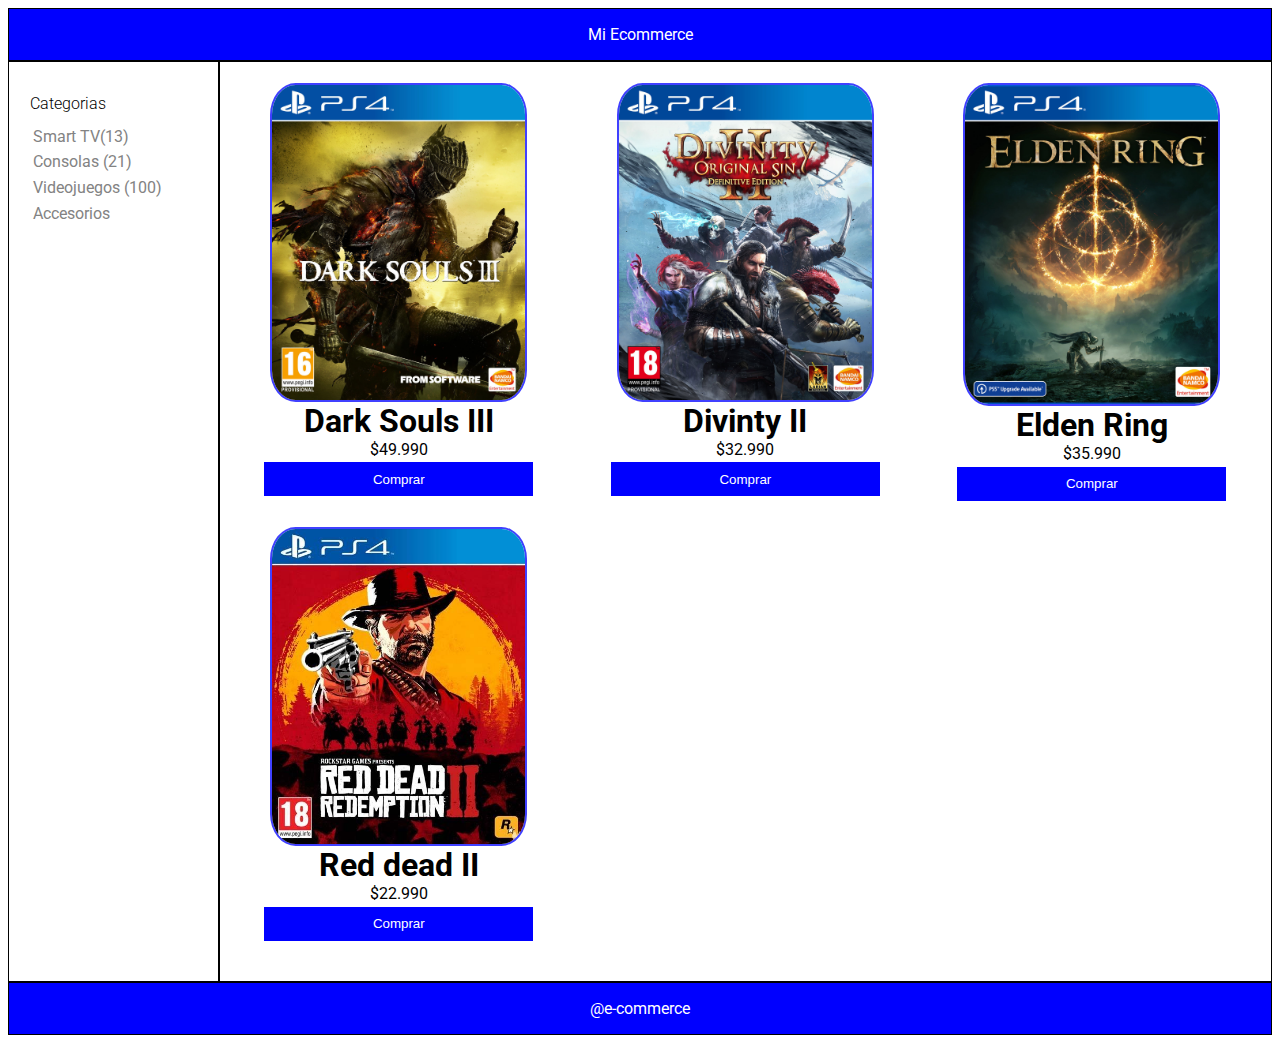
==== index.html @ 70d8225e "Desafio2_ecommerce" ====
<!DOCTYPE html>
<html lang="en">
<head>
    <meta charset="UTF-8">
    <meta name="viewport" content="width=device-width, initial-scale=1.0">
    <link rel="stylesheet" href="assets/css/style.css">
    <link rel="stylesheet" href="https://cdnjs.cloudflare.com/ajax/libs/font-awesome/6.4.2/css/all.min.css" integrity="sha512-z3gLpd7yknf1YoNbCzqRKc4qyor8gaKU1qmn+CShxbuBusANI9QpRohGBreCFkKxLhei6S9CQXFEbbKuqLg0DA==" crossorigin="anonymous" referrerpolicy="no-referrer">
    <link rel="stylesheet" href="">
    <title>Desafio 2 e-commerce</title>
</head>
<body>
    <div class="contenedor_layout">
        <div class="contenedor_layout_header box">
            <div class="titulo_header">
                <p>Mi Ecommerce</p>
            </div>
            
        </div>
        <div class="contenedor_layout_menu box">
            <div class="menu">

           <h1>Categorias</h1>
            <ul>
                <li>
                    <a href="">Smart TV<span>(13)</span></a>
                </li>
            </ul>
            <ul>
                <li>
                    <a href="">Consolas <span>(21)</span></a>
                </li>
            </ul>
            <ul>
                <li>
                    <a href="">Videojuegos <span>(100)</span></a>
                </li>
            </ul>
            <ul>
                <li>
                    <a href="">Accesorios</a>
                </li>
            </ul>
         
        </div>
        </div>
        <div class="contenedor_layout_productos box">
            <div class="padre_productos">
                <div class="cards">
                    <img src="assets/img/dark-souls-iii-2016412115050_1.jpg" alt="">
                    <h1>Dark Souls III</h1>
                    <p>$49.990</p>
                    <div class="inconos_productos">
                        <a href=""><i class="fa-brands fa-youtube"></i></a>
                        <a href=""><i class="fa-brands fa-discord"></i></a>
                    </div>
                    
                    <button type="button">Comprar</button>
                </div>
                <div class="cards">
                    <img src="assets/img/divinity-original-sin-ii-2018525113822_1.jpg"  alt="">
                    <h1>Divinty II</h1>
                    <p>$32.990</p>
                    <div class="inconos_productos">
                        <a href=""><i class="fa-brands fa-youtube"></i></a>
                        <a href=""><i class="fa-brands fa-discord"></i></a>
                    </div>
                    <button type="button">Comprar</button>
                </div>

                <div class="cards">
                    <img src="assets/img/elden-ring-202161213155938_1.jpg" alt="">
                    <h1>Elden Ring</h1>
                    <p>$35.990</p>
                    <div class="inconos_productos">
                        <a href=""><i class="fa-brands fa-youtube"></i></a>
                        <a href=""><i class="fa-brands fa-discord"></i></a>
                    </div>
                    <button type="button">Comprar</button>
                </div>
                <div class="cards">
                    <img src="assets/img/red-dead-redemption-2-20185218474_1.jpg"  alt="">
                    <h1>Red dead II</h1>
                    <p>$22.990</p>
                    <div class="inconos_productos">
                        <a href=""><i class="fa-brands fa-youtube"></i></a>
                        <a href=""><i class="fa-brands fa-discord"></i></a>
                    </div>
                    <button type="button">Comprar</button>
                </div>



            </div>
           
        </div>
        <div class="contenedor_layout_footer box">
            <div class="titulo_footer">
                <p>@e-commerce</p>
            </div>
            
        </div>
    </div>
</body>
</html>
---- assets/css/style.css ----
@import url('https://fonts.googleapis.com/css2?family=Roboto:wght@300&display=swap');

.contenedor_layout {
    display: grid;
    grid-template-columns: 1fr 5fr;
    grid-template-areas: 
    
    'header header'
    'menus productos'
    'footer footer'
    ;

    min-height: 100vh;  
    font-family: 'Roboto', sans-serif;
}
/* CONTENEDOR HEADER */
.contenedor_layout_header {
    grid-area: header;
    background-color: blue;

}
.titulo_header {
    display: flex;
    flex-direction: row;
    align-items: center;
    justify-content: center;
}
.titulo_header p{
    color: white;
}

.box {
    border: 1px solid black;
}
/* CONTENEDOR MENU */
.contenedor_layout_menu {
    grid-area: menus;
}

.menu{
    display: flex;
    flex-direction: column;
    align-items: start;
    margin: 10%;
}
.menu h1{
    font-size:100%;
    font-weight: 300;
}
.menu ul{
  list-style: none;
  margin: 2%;
  padding: 0;
}
.menu ul li a{
    text-decoration: none;
    color: rgb(131, 131, 131);
    
}
/* CONTENEDOR DE PRODUCTOS Y CARDS */
.padre_productos{
    display: grid;
    grid-template-columns: 1fr 1fr 1fr;
    grid-template-rows: 1fr 1.1fr;
    gap: 3%;
    margin: 2%;
    /* min-height: 100vh; */
}
.contenedor_layout_productos {
    /* padding: 4%; */
    grid-area: productos;
}

.cards{
    display: flex;
    flex-direction: column;
    align-items: center;

}
.cards p{
    margin: 0;
}
.cards h1{
    margin: 0;
}
.cards img{
 width: 80%;
 border-radius: 10%;
 border: 2px solid rgb(64, 64, 255);
}
.inconos_productos a{
    color: rgb(160, 160, 160);
}
.cards button{
    width: 85%;
    margin-top: 1%;
    border: none;
    background-color: blue ;
    color: white;
    padding: 3%;
}
.cards button:hover{
    background-color: black;
    color: white;
}

/* CONTENEDOR FOOTER */
.contenedor_layout_footer {
    grid-area: footer;
    background-color: blue;
}
.titulo_footer {
    display: flex;
    flex-direction: row;
    align-items: center;
    justify-content: center;
}
.titulo_footer p{
    color: white;
}

/* CONTENEDOR FOOTER */
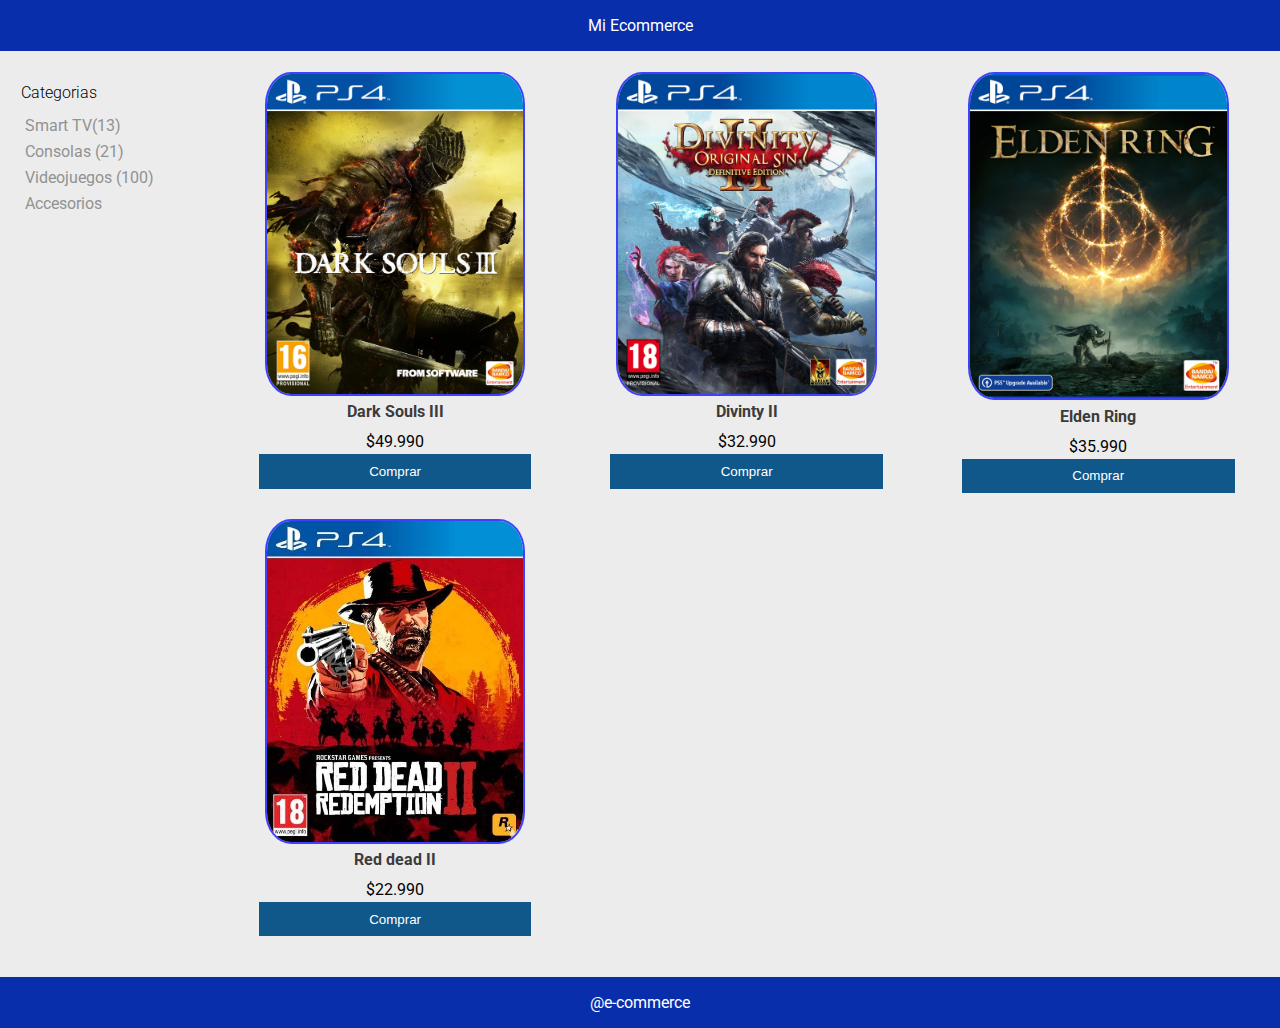
==== commit a9be8ab5: "se hacen cambios en los estilos" ====
--- a/index.html
+++ b/index.html
@@ -50,7 +50,7 @@
                     <h1>Dark Souls III</h1>
                     <p>$49.990</p>
                     <div class="inconos_productos">
-                        <a href=""><i class="fa-brands fa-youtube"></i></a>
+                        <a href="https://www.youtube.com/watch?v=cWBwFhUv1-8" target="_blank"><i class="fa-brands fa-youtube"></i></a>
                         <a href=""><i class="fa-brands fa-discord"></i></a>
                     </div>
                     
@@ -61,7 +61,7 @@
                     <h1>Divinty II</h1>
                     <p>$32.990</p>
                     <div class="inconos_productos">
-                        <a href=""><i class="fa-brands fa-youtube"></i></a>
+                        <a href="https://www.youtube.com/watch?v=vJ4SVSm1ARQ" target="_blank"><i class="fa-brands fa-youtube"></i></a>
                         <a href=""><i class="fa-brands fa-discord"></i></a>
                     </div>
                     <button type="button">Comprar</button>
--- a/assets/css/style.css
+++ b/assets/css/style.css
@@ -1,6 +1,8 @@
 
   @import url('https://fonts.googleapis.com/css2?family=Roboto:wght@300&display=swap');
-
+body{
+    margin: 0;
+}
 .contenedor_layout {
     display: grid;
     grid-template-columns: 1fr 5fr;
@@ -17,7 +19,7 @@
 /* CONTENEDOR HEADER */
 .contenedor_layout_header {
     grid-area: header;
-    background-color: blue;
+    background-color: #082EAC;
 
 }
 .titulo_header {
@@ -30,12 +32,13 @@
     color: white;
 }
 
-.box {
+/* .box {
     border: 1px solid black;
-}
+} */
 /* CONTENEDOR MENU */
 .contenedor_layout_menu {
     grid-area: menus;
+    background-color: rgb(236, 236, 236);
 }
 
 .menu{
@@ -55,7 +58,7 @@
 }
 .menu ul li a{
     text-decoration: none;
-    color: rgb(131, 131, 131);
+    color: rgb(146, 146, 146);
     
 }
 /* CONTENEDOR DE PRODUCTOS Y CARDS */
@@ -70,6 +73,7 @@
 .contenedor_layout_productos {
     /* padding: 4%; */
     grid-area: productos;
+    background-color: rgb(236, 236, 236);
 }
 
 .cards{
@@ -82,7 +86,10 @@
     margin: 0;
 }
 .cards h1{
-    margin: 0;
+    margin-top: 2%;
+    font-size: medium;
+    color: rgb(59, 59, 59);
+    
 }
 .cards img{
  width: 80%;
@@ -96,8 +103,8 @@
     width: 85%;
     margin-top: 1%;
     border: none;
-    background-color: blue ;
-    color: white;
+    background-color: rgb(16, 87, 138) ;
+    color: rgb(255, 255, 255);
     padding: 3%;
 }
 .cards button:hover{
@@ -108,7 +115,7 @@
 /* CONTENEDOR FOOTER */
 .contenedor_layout_footer {
     grid-area: footer;
-    background-color: blue;
+    background-color: #082EAC;
 }
 .titulo_footer {
     display: flex;
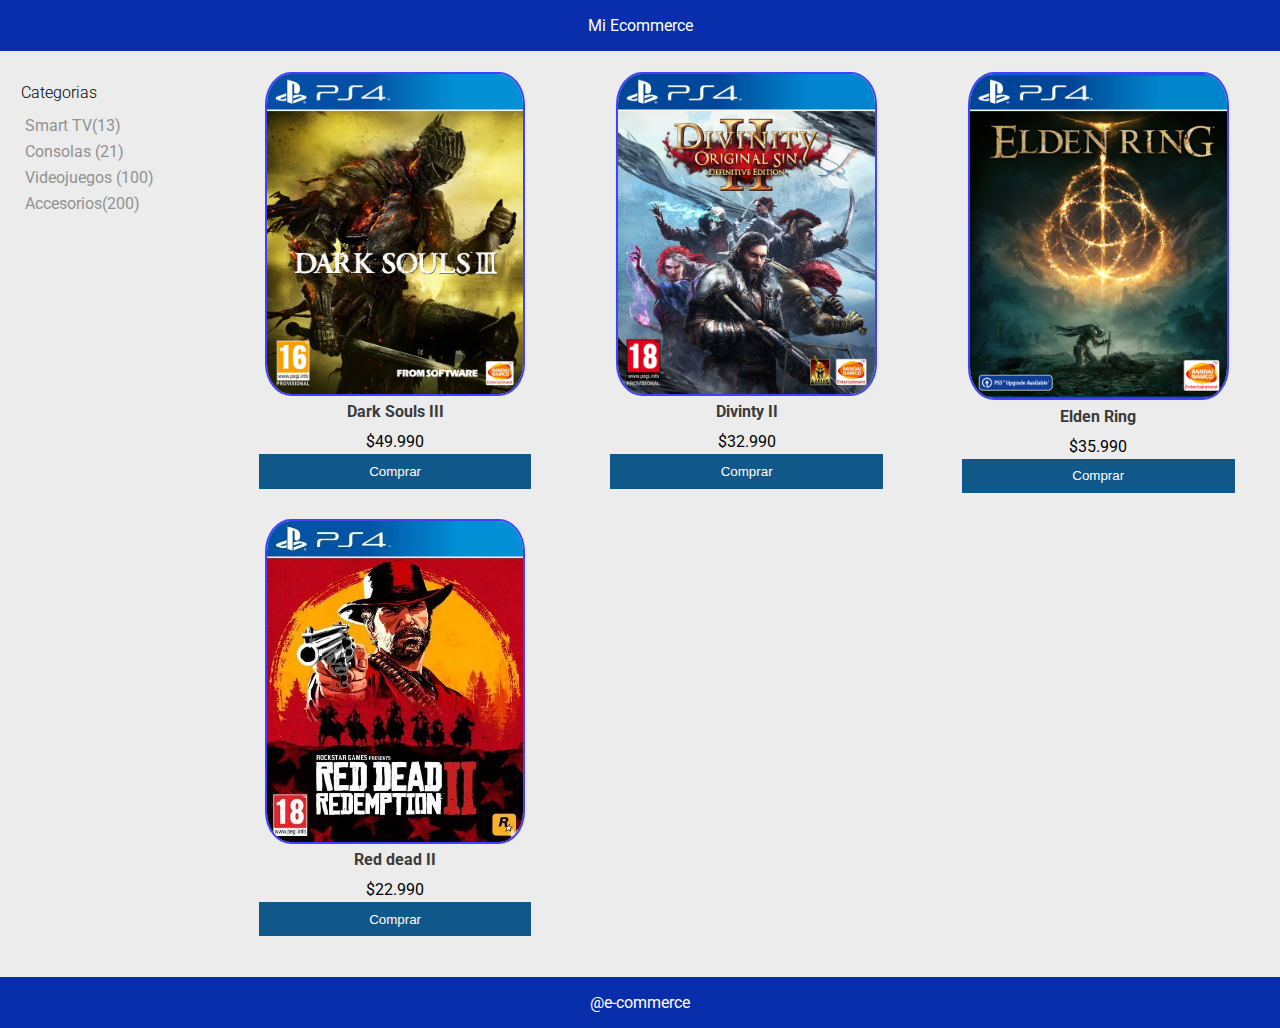
==== commit 78aa2ac8: "cantidad de articulos" ====
--- a/index.html
+++ b/index.html
@@ -37,7 +37,7 @@
             </ul>
             <ul>
                 <li>
-                    <a href="">Accesorios</a>
+                    <a href="">Accesorios(200)</a>
                 </li>
             </ul>
          
--- a/assets/css/style.css
+++ b/assets/css/style.css
@@ -125,6 +125,8 @@
 }
 .titulo_footer p{
     color: white;
+
 }
 
+
 /* CONTENEDOR FOOTER */
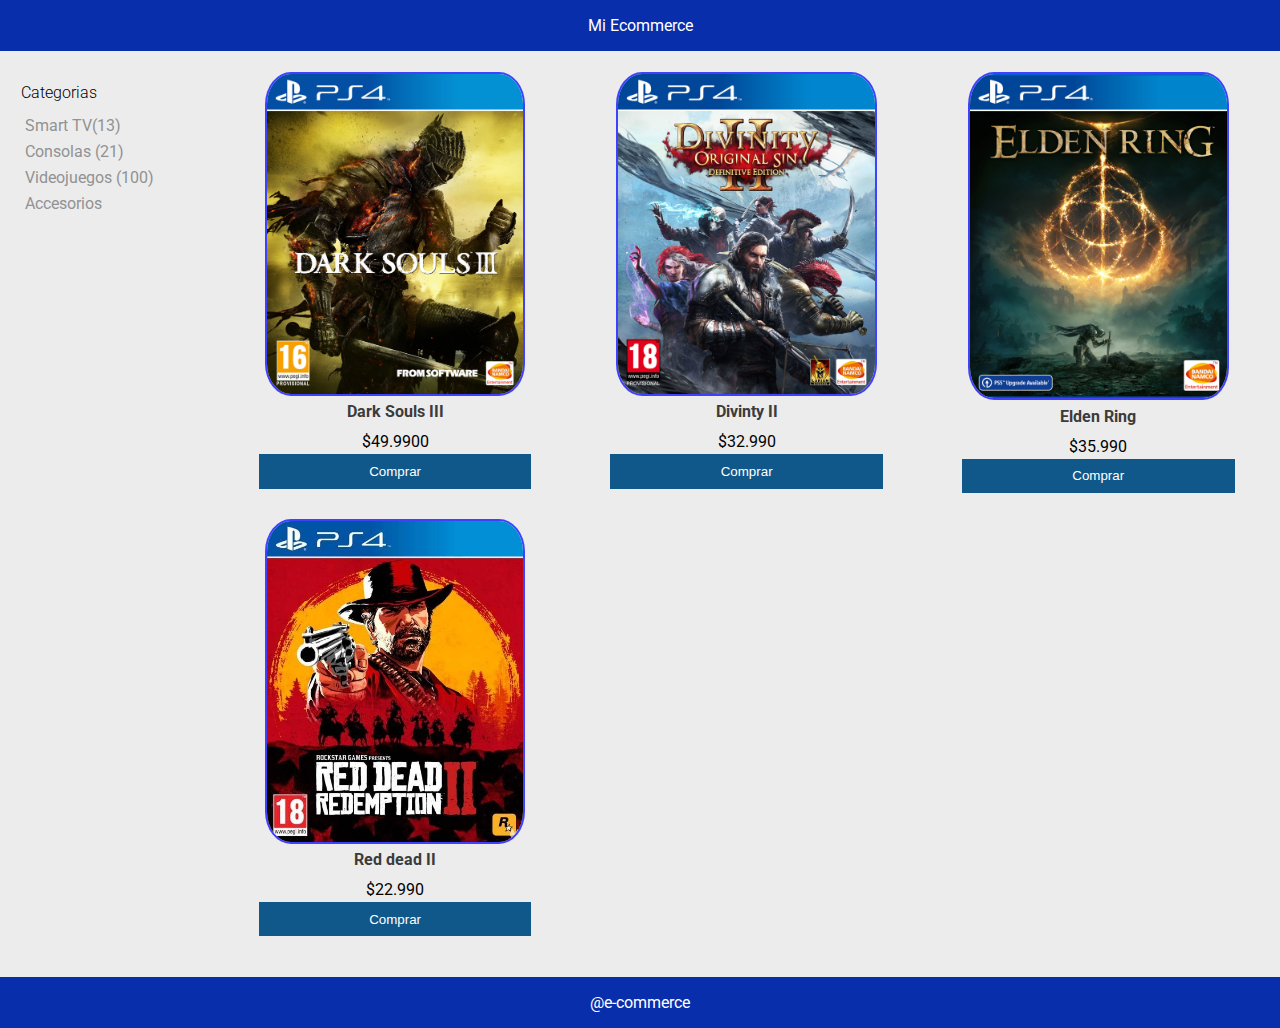
==== commit 00595d7e: "cambios" ====
--- a/index.html
+++ b/index.html
@@ -37,7 +37,7 @@
             </ul>
             <ul>
                 <li>
-                    <a href="">Accesorios(200)</a>
+                    <a href="">Accesorios</a>
                 </li>
             </ul>
          
@@ -48,7 +48,7 @@
                 <div class="cards">
                     <img src="assets/img/dark-souls-iii-2016412115050_1.jpg" alt="">
                     <h1>Dark Souls III</h1>
-                    <p>$49.990</p>
+                    <p>$49.9900</p>
                     <div class="inconos_productos">
                         <a href="https://www.youtube.com/watch?v=cWBwFhUv1-8" target="_blank"><i class="fa-brands fa-youtube"></i></a>
                         <a href=""><i class="fa-brands fa-discord"></i></a>
--- a/assets/css/style.css
+++ b/assets/css/style.css
@@ -20,6 +20,7 @@
 .contenedor_layout_header {
     grid-area: header;
     background-color: #082EAC;
+   
 
 }
 .titulo_header {
@@ -27,7 +28,9 @@
     flex-direction: row;
     align-items: center;
     justify-content: center;
+    
 }
+
 .titulo_header p{
     color: white;
 }
@@ -70,6 +73,15 @@
     margin: 2%;
     /* min-height: 100vh; */
 }
+@media  (max-width: 568px) {
+   .padre_productos{
+    display: grid;
+    grid-template-columns: 1fr;
+    grid-template-rows: 1fr 1.4fr;
+    gap: 3%;
+    margin: 2%;
+   }
+  }
 .contenedor_layout_productos {
     /* padding: 4%; */
     grid-area: productos;
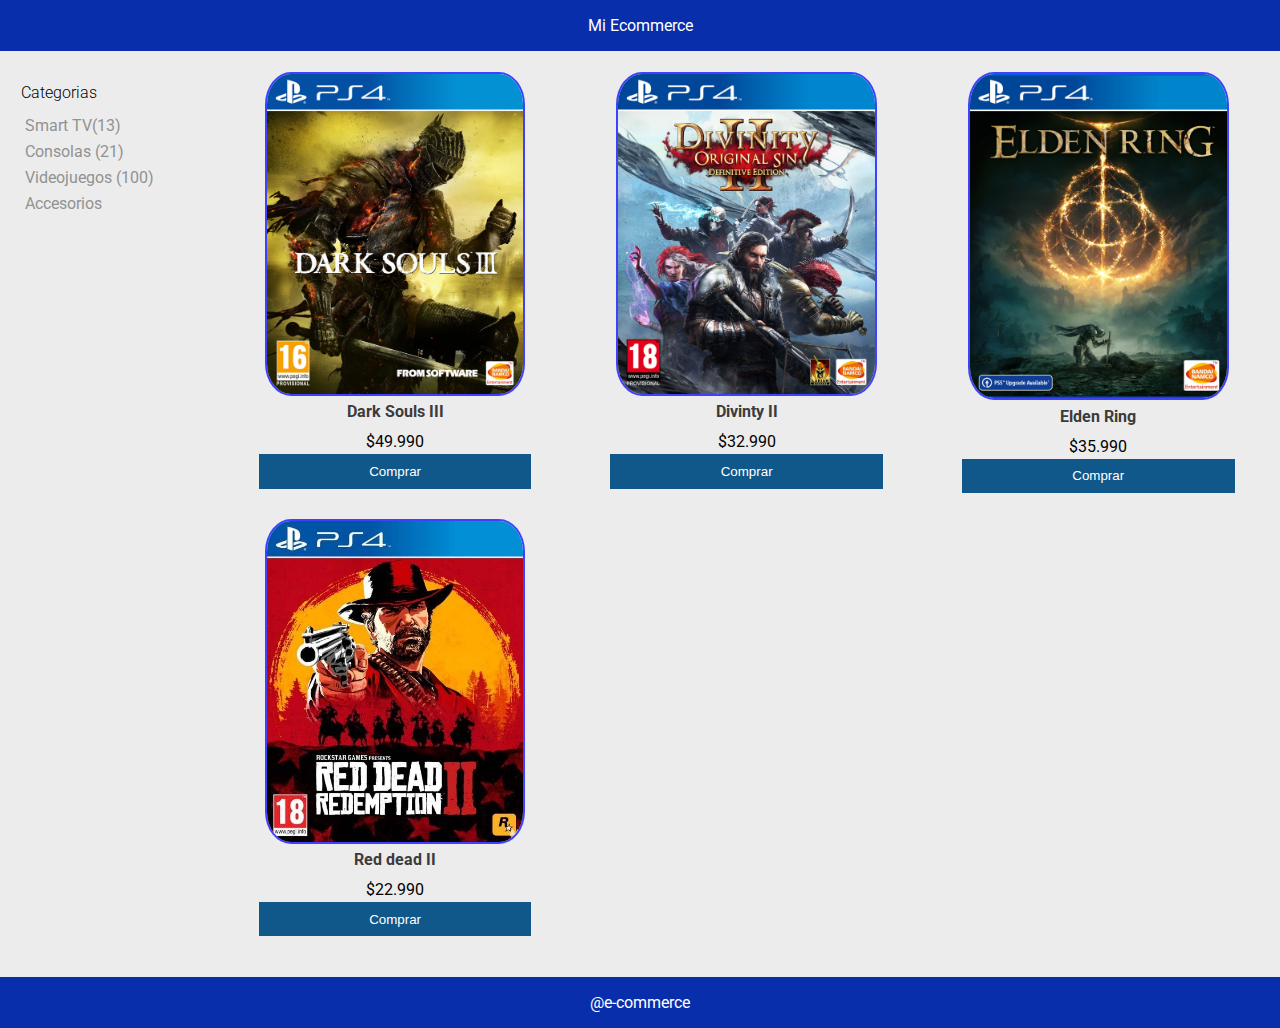
==== commit 53ea658a: "se realizan cambios en el css" ====
--- a/index.html
+++ b/index.html
@@ -48,7 +48,7 @@
                 <div class="cards">
                     <img src="assets/img/dark-souls-iii-2016412115050_1.jpg" alt="">
                     <h1>Dark Souls III</h1>
-                    <p>$49.9900</p>
+                    <p>$49.990</p>
                     <div class="inconos_productos">
                         <a href="https://www.youtube.com/watch?v=cWBwFhUv1-8" target="_blank"><i class="fa-brands fa-youtube"></i></a>
                         <a href=""><i class="fa-brands fa-discord"></i></a>
--- a/assets/css/style.css
+++ b/assets/css/style.css
@@ -20,7 +20,6 @@
 .contenedor_layout_header {
     grid-area: header;
     background-color: #082EAC;
-   
 
 }
 .titulo_header {
@@ -28,9 +27,7 @@
     flex-direction: row;
     align-items: center;
     justify-content: center;
-    
 }
-
 .titulo_header p{
     color: white;
 }
@@ -73,15 +70,17 @@
     margin: 2%;
     /* min-height: 100vh; */
 }
-@media  (max-width: 568px) {
-   .padre_productos{
-    display: grid;
-    grid-template-columns: 1fr;
-    grid-template-rows: 1fr 1.4fr;
-    gap: 3%;
-    margin: 2%;
-   }
+@media (max-width: 600px) {
+    .padre_productos{
+        display: grid;
+        grid-template-columns: 1fr;
+        grid-template-rows: 1fr 1.4fr;
+        gap: 3%;
+        margin: 2%;
+        /* min-height: 100vh; */
+    }
   }
+
 .contenedor_layout_productos {
     /* padding: 4%; */
     grid-area: productos;
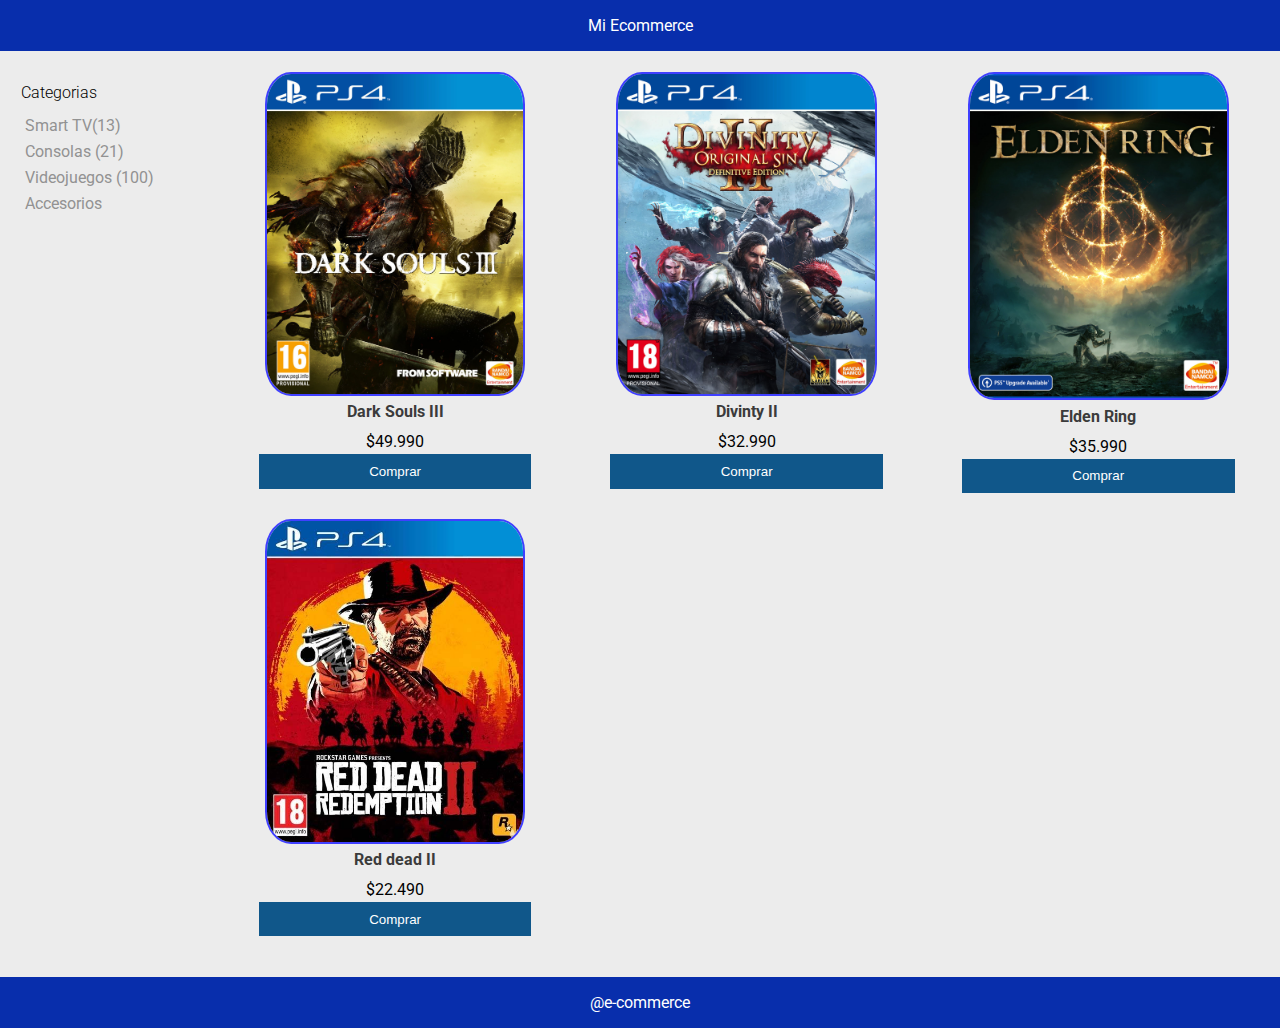
==== commit f50e111c: "cambios en html" ====
--- a/index.html
+++ b/index.html
@@ -80,7 +80,7 @@
                 <div class="cards">
                     <img src="assets/img/red-dead-redemption-2-20185218474_1.jpg"  alt="">
                     <h1>Red dead II</h1>
-                    <p>$22.990</p>
+                    <p>$22.490</p>
                     <div class="inconos_productos">
                         <a href=""><i class="fa-brands fa-youtube"></i></a>
                         <a href=""><i class="fa-brands fa-discord"></i></a>
